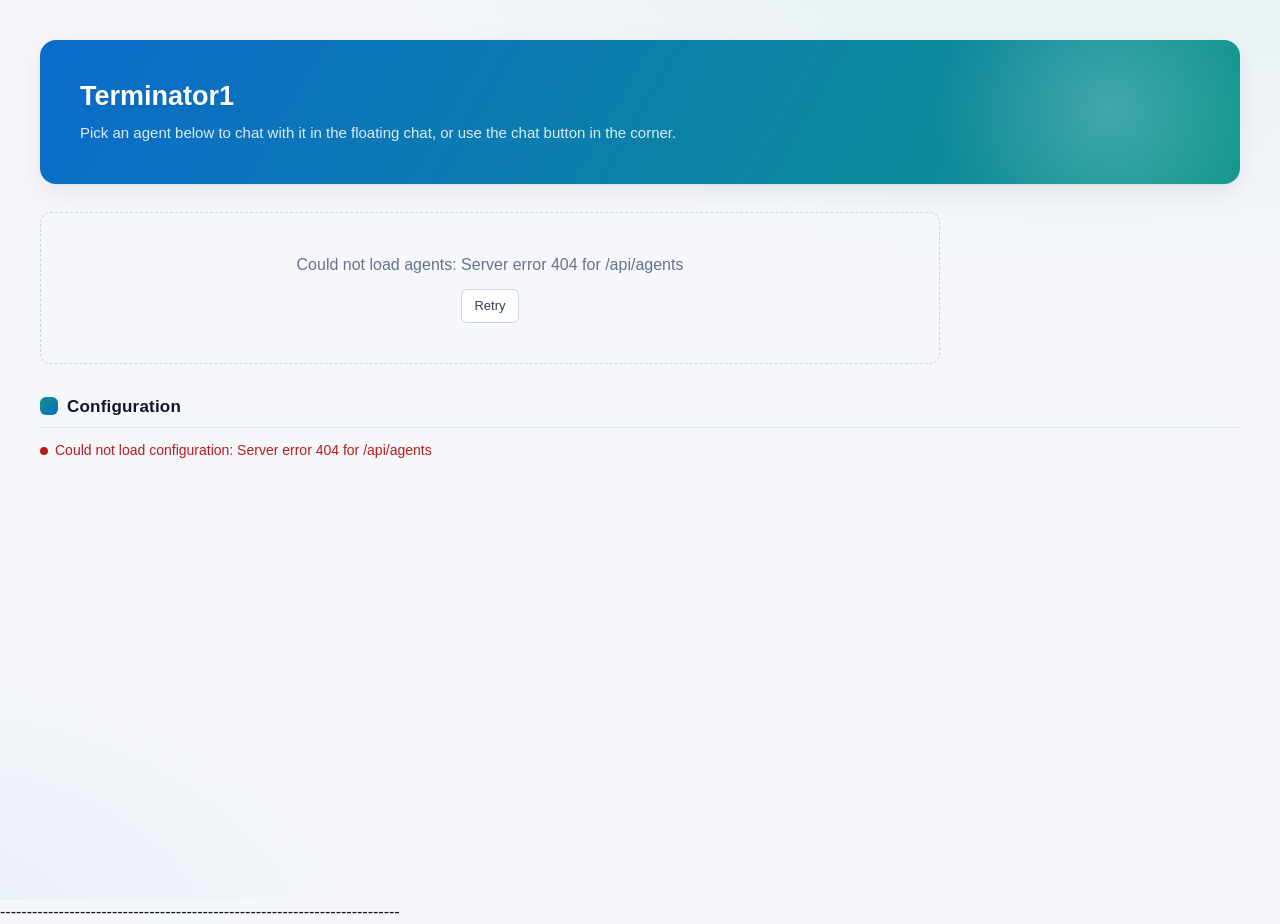
==== static/index.html @ 5e4392af "Initial commit: chat agent app with RAG memory store (v1.9)" ====
<!DOCTYPE html>
<html lang="en">

<head>
    <meta charset="UTF-8">
    <meta name="viewport" content="width=device-width, initial-scale=1.0">
    <title>Terminator1</title>

    <!-- Apply the stored theme (dark/light) before first paint so dark-mode
         users never see a light flash. This is a fast-path cache only - the
         real appearance settings are applied by app.js after /api/settings
         round-trips, and saved values update this cache on every save. -->
    <script>
        (function () {
            var s = "system";
            try { s = localStorage.getItem("appearance-theme") || "system"; } catch (e) {}
            var dark = window.matchMedia("(prefers-color-scheme: dark)").matches;
            document.documentElement.dataset.theme =
                s === "dark" || s === "light" ? s : (dark ? "dark" : "light");
        })();
    </script>

    <!-- ONE stylesheet - every style (base/layout/components/readout/
         agent cards + the pop-out chat engine) lives in styles.css.
         The chat window itself is created at runtime by
         js/classes/chat-window.js (SECTION 8 of the stylesheet), so no
         chat markup is needed here. -->
    <link rel="stylesheet" href="/static/css/styles.css">
</head>

<body>

<div class="app-shell">

    <!-- The whole app is one scrolling column. JS fills these areas:
           #agent-cards     -> AI agent cards
           #config-section  -> config panel (defaults + chat save path) -->
    <main class="main">

        <section class="page">

            <header class="page-header" id="page-header">
                <h1>Terminator1</h1>
                <p>Pick an agent below to chat with it in the floating chat, or use the chat button in the corner.</p>
            </header>

            <!-- AI Agent cards: filled by js/ui/agents.js -->
            <div class="card-grid" id="agent-cards"></div>
            <div id="agent-status-area"></div>

            <!-- Config: filled by js/ui/config.js -->
            <div id="config-section" style="margin-top:32px"></div>

        </section>

    </main>

</div>


<!-- Entry point. app.js boots: loads agents + settings, renders cards +
     config, and opens a reusable ChatWindow (classes/chat-window.js)
     when an agent is selected. -->
<script type="module" src="/static/js/app.js"></script>

</body>

</html>


---------------------------------------------------------------------------
---- static/css/styles.css ----
/* ================================================================
   STYLES.CSS  -  THE ONE STYLESHEET FOR THE WHOLE APP
   ================================================================
   All previous styles (base.css + layout.css + components.css +
   thread.css + board.css) are merged HERE, sectioned with comment
   banners. Additions for the pop-up chat interface live in
   SECTION 6 (CHAT POPUP).

   CONTENTS:
     SECTION 1  BASE         - design tokens, reset, typography
     SECTION 2  LAYOUT       - app shell, page, agent cards, header
     SECTION 3  COMPONENTS   - buttons, cards, fields, badges, modal
     SECTION 4  READOUT      - markdown bubbles, code, lists (shared)
     SECTION 5  AGENT CARDS  - the AI agent card grid
     SECTION 6  [legacy chat popup - markup removed, kept as reference]
     SECTION 7  CONFIG       - config panel styling
     SECTION 8  CHAT WINDOW  - reusable pop-out chat engine (NEW)
   ================================================================ */


/* ==========================================
   ===  SECTION 1: BASE (tokens, reset, typography)
   ========================================== */

:root {
    /* Colors */
    --color-primary: #0b6bcb;        /* main blue (buttons, links) */
    --color-primary-dark: #0a5cb3;   /* hover state for primary */
    --color-primary-soft: #e7f1fb;   /* soft blue chip background */
    --color-sidebar: #064f86;        /* sidebar/legacy header background */
    --color-background: #f5f7fb;     /* page background */
    --color-surface: #ffffff;        /* cards / panels */
    --color-surface-alt: #f3f6fa;    /* composer strip / subtle fills */
    --color-surface-hover: #eef2f8;  /* hover fills */
    --color-text: #0f172a;           /* headings */
    --color-text-soft: #334155;      /* body text */
    --color-text-muted: #64748b;     /* secondary text */
    --color-text-faint: #94a3b8;     /* timestamps */
    --color-border: #e2e8f0;
    --color-border-strong: #cbd5e1;
    --color-accent: #0d9488;         /* branded green/teal accent */
    --color-accent-strong: #0f766e;  /* accent on soft fills / text */
    --color-accent-soft: #d9f2ef;    /* teal-tinted fill / chips */
    --color-danger: #b91c1c;         /* delete actions */
    --color-danger-soft: #fdecec;    /* danger button fill */
    --color-success: #16803c;        /* online dot / saved */
    --color-warning: #b45309;
    --color-focus-ring: rgba(13, 148, 136, 0.18);   /* teal glow on focus */

    /* Component colors (theme-aware, used to replace hardcoded hex) */
    --color-user-bubble-bg: #e7f6f3;
    --color-user-bubble-border: #c9eae4;
    --color-code-bg: #f1f5f9;
    --color-pre-bg: #0f172a;
    --color-pre-text: #e2e8f0;
    --color-input-bg: #ffffff;
    --color-avatar: #e5e7eb;
    --color-avatar-text: #374151;
    --color-online: #2dd4a7;
    --color-header-grad-a: #0b6bcb;  /* blue end of the header/brand gradient */
    --color-header-grad-b: #0d9488;  /* teal end of the header/brand gradient */

    /* Layout sizes */
    --content-max-width: 850px;

    /* Appearance - overridable from the Configuration > Appearance section */
    --app-font-family: Arial, Helvetica, sans-serif;
    --app-font-size: 16px;

    /* Corner rounding */
    --radius-small: 6px;
    --radius-medium: 10px;
    --radius-large: 16px;
    --radius-pill: 999px;

    /* Shadows (soft layered) */
    --shadow-soft: 0 1px 2px rgba(16, 24, 40, 0.04), 0 1px 3px rgba(16, 24, 40, 0.06);
    --shadow-panel: 0 1px 2px rgba(16, 24, 40, 0.05), 0 4px 12px rgba(16, 24, 40, 0.05);
    --shadow-card: 0 1px 2px rgba(16, 24, 40, 0.05), 0 8px 24px rgba(16, 24, 40, 0.07);
    --shadow-pop: 0 12px 32px rgba(16, 24, 40, 0.12);
    --shadow-modal: 0 24px 60px rgba(16, 24, 40, 0.18);
}

/* DARK THEME - applied when <html data-theme="dark"> (Appearance settings
   or system preference). Every component above reads these tokens. */
[data-theme="dark"] {
    --color-primary: #3b82f6;
    --color-primary-dark: #2f6fe0;
    --color-primary-soft: rgba(59, 130, 246, 0.14);
    --color-sidebar: #0d1117;
    --color-background: #0d1117;
    --color-surface: #151c25;
    --color-surface-alt: #1a222d;
    --color-surface-hover: #202a37;
    --color-text: #e6edf3;
    --color-text-soft: #c3cdd8;
    --color-text-muted: #8b98a9;
    --color-text-faint: #5b6b7d;
    --color-border: #242e3b;
    --color-border-strong: #33404f;
    --color-accent: #2dd4bf;
    --color-accent-strong: #5eead4;
    --color-accent-soft: rgba(45, 212, 191, 0.14);
    --color-danger: #f87171;
    --color-danger-soft: rgba(248, 113, 113, 0.12);
    --color-success: #34d399;
    --color-warning: #fbbf24;
    --color-focus-ring: rgba(45, 212, 191, 0.25);
    --color-user-bubble-bg: #0f2f2b;
    --color-user-bubble-border: #1d4942;
    --color-code-bg: #1e293b;
    --color-pre-bg: #0b1220;
    --color-input-bg: #0f151e;
    --color-avatar: #27303c;
    --color-avatar-text: #c3cdd8;
    --color-header-grad-a: #1d4ed8;  /* brighter blue on dark */
    --color-header-grad-b: #0f766e;  /* deeper teal on dark */
}

/* Themed scrollbars (both themes) */
::-webkit-scrollbar { width: 10px; height: 10px; }
::-webkit-scrollbar-track { background: transparent; }
::-webkit-scrollbar-thumb {
    background: var(--color-border-strong);
    border-radius: 6px;
    border: 2px solid transparent;
    background-clip: content-box;
}
::-webkit-scrollbar-thumb:hover {
    background: var(--color-text-faint);
    border: 2px solid transparent;
    background-clip: content-box;
}

/* RESET */
* {
    box-sizing: border-box;
}

html,
body {
    width: 100%;
    min-height: 100%;
    margin: 0;
    padding: 0;
}

html {
    /* rem-based typography scales from here (-0 = stored Appearance size) */
    font-size: var(--app-font-size, 16px);
}

/* TYPOGRAPHY */
body {
    font: inherit;
    font-family: var(--app-font-family, Arial, Helvetica, sans-serif);
    background: var(--color-background);
    color: var(--color-text);
    font-size: 1rem;
    line-height: 1.5;
}

h1,
h2,
h3 {
    line-height: 1.25;
}

a {
    color: var(--color-primary);
}

code {
    padding: 2px 5px;
    border-radius: var(--radius-small);
    background: var(--color-code-bg);
    font-family: Consolas, "Courier New", monospace;
    font-size: 0.9em;
}


/* ==========================================
   ===  SECTION 2: LAYOUT (app shell, page)
   ========================================== */

.app-shell {
    display: flex;
    flex-direction: column;
    width: 100%;
    min-height: 100vh;
}

.main {
    display: flex;
    flex: 1 1 auto;
    flex-direction: column;
    width: 100%;
    min-width: 0;
    min-height: 100vh;
    background:
        radial-gradient(1200px 600px at 85% -10%, rgba(13, 148, 136, 0.07), transparent 60%),
        radial-gradient(900px 500px at -10% 105%, rgba(11, 107, 203, 0.06), transparent 55%),
        var(--color-background);
}

.page {
    flex: 1 1 auto;
    padding: clamp(20px, 4vw, 40px);
}

.page-header {
    position: relative;
    overflow: hidden;
    max-width: none;
    margin: 0 0 28px;
    padding: clamp(26px, 4vw, 40px);
    border-radius: var(--radius-large);
    background: linear-gradient(120deg, var(--color-header-grad-a), var(--color-header-grad-b));
    color: #fff;
    box-shadow: var(--shadow-card);
}

.page-header::before {
    content: "";
    position: absolute;
    top: -120px;
    right: -60px;
    width: 380px;
    height: 380px;
    border-radius: 50%;
    background: radial-gradient(circle, rgba(255, 255, 255, 0.22), transparent 65%);
    pointer-events: none;
}

.page-header h1 {
    position: relative;
    margin: 0 0 8px;
    font-size: clamp(21px, 2.4vw, 27px);
    color: #fff;
    text-shadow: 0 1px 2px rgba(0, 0, 0, 0.12);
}

.page-header p {
    position: relative;
    margin: 0;
    color: rgba(255, 255, 255, 0.86);
    font-size: 0.9375rem;
}

/* Utility */
.hidden {
    display: none !important;
}


/* ==========================================
   ===  SECTION 3: COMPONENTS (buttons, forms, cards, badges)
   ========================================== */

/* BUTTONS */
.btn {
    border: 1px solid transparent;
    border-radius: var(--radius-small);
    padding: 9px 16px;
    font: inherit;
    cursor: pointer;
    transition: .15s ease;
}

.btn:disabled {
    opacity: 0.5;
    cursor: not-allowed;
}

.btn-primary {
    background: linear-gradient(135deg, var(--color-header-grad-a), var(--color-header-grad-b));
    color: #fff;
    box-shadow: 0 2px 8px rgba(11, 107, 203, 0.25);
}

.btn-primary:hover:not(:disabled) {
    filter: brightness(1.06);
    box-shadow: 0 4px 14px rgba(11, 107, 203, 0.32);
    transform: translateY(-1px);
}

.btn-secondary {
    border-color: var(--color-border-strong);
    background: var(--color-surface);
    color: var(--color-text-soft);
}

.btn-secondary:hover:not(:disabled) {
    border-color: var(--color-accent);
    color: var(--color-accent-strong);
}

.btn-danger {
    border-color: transparent;
    background: var(--color-danger-soft);
    color: var(--color-danger);
}

.btn-danger:hover:not(:disabled) {
    background: var(--color-danger-soft);
    border-color: var(--color-danger);
    color: var(--color-danger);
    filter: brightness(0.98);
}

.btn-small {
    padding: 6px 12px;
    font-size: 0.8125rem;
}

/* FORM FIELDS */
.field {
    display: flex;
    flex-direction: column;
    gap: 6px;
    margin-bottom: 16px;
    font-size: 0.875rem;
    color: var(--color-text-soft);
}

.field select,
.field input,
.field textarea {
    width: 100%;
    border: 1px solid var(--color-border-strong);
    border-radius: var(--radius-small);
    padding: 9px 12px;
    font: inherit;
    outline: none;
    background: var(--color-input-bg);
    color: var(--color-text-soft);
}

.field select option {
    color: var(--color-text-soft);
    background: var(--color-surface);
}

.field select:focus,
.field input:focus,
.field textarea:focus {
    border-color: var(--color-accent);
    box-shadow: 0 0 0 3px var(--color-focus-ring);
}

/* Toggle switch row (used by the "Disable chat versioning" setting). */
.field-toggle {
    flex-direction: row;
    align-items: center;
    justify-content: space-between;
    gap: 12px;
}

.field-toggle input {
    position: absolute;
    width: 38px;
    height: 22px;
    opacity: 0;
    cursor: pointer;
}

.field-toggle .field-switch {
    position: relative;
    flex: 0 0 auto;
    width: 38px;
    height: 22px;
}

.field-toggle .field-switch::before {
    content: "";
    position: absolute;
    inset: 0;
    border-radius: 999px;
    background: #cbd5e1;
    transition: background .15s ease;
}

.field-toggle .field-switch::after {
    content: "";
    position: absolute;
    top: 3px;
    left: 3px;
    width: 16px;
    height: 16px;
    border-radius: 50%;
    background: #fff;
    box-shadow: 0 1px 2px rgba(0, 0, 0, .25);
    transition: transform .15s ease;
}

.field-toggle input:checked + .field-switch::before {
    background: var(--color-accent);
}

.field-toggle input:checked + .field-switch::after {
    transform: translateX(16px);
}

/* CARDS AND PANELS */
.panel {
    max-width: 900px;
    border: 1px solid var(--color-border);
    border-radius: var(--radius-medium);
    background: var(--color-surface);
    box-shadow: var(--shadow-panel);
    padding: 20px;
    margin-bottom: 18px;
}

.card {
    position: relative;
    display: flex;
    flex-direction: column;
    gap: 10px;
    border: 1px solid var(--color-border);
    border-radius: var(--radius-medium);
    background: var(--color-surface);
    box-shadow: var(--shadow-card);
    padding: 18px;
    transition: transform .18s ease, box-shadow .18s ease, border-color .18s ease;
}

/* Monogram avatar chip dropped in at the top of each agent card. */
.card-avatar {
    display: flex;
    align-items: center;
    justify-content: center;
    width: 44px;
    height: 44px;
    flex: 0 0 44px;
    border-radius: 12px;
    background: linear-gradient(135deg, var(--color-accent), var(--color-primary));
    color: #fff;
    font-weight: 700;
    font-size: 1rem;
    box-shadow: var(--shadow-soft);
}

.card::after {
    content: "";
    position: absolute;
    top: 0;
    left: 12%;
    right: 12%;
    height: 3px;
    border-radius: 0 0 6px 6px;
    background: linear-gradient(90deg, transparent, var(--color-accent), transparent);
    opacity: 0;
    transition: opacity .18s ease;
}

.card:hover {
    transform: translateY(-3px);
    box-shadow: var(--shadow-pop);
    border-color: var(--color-border-strong);
}

.card:hover::after {
    opacity: 1;
}

.card h3 {
    margin: 0;
    font-size: 1.0625rem;
}

.card p {
    margin: 0;
    flex: 1 1 auto;
    color: var(--color-text-muted);
    font-size: 0.875rem;
    line-height: 1.5;
}

/* BADGES */
.badge {
    align-self: flex-start;
    border-radius: var(--radius-pill);
    padding: 3px 10px;
    background: var(--color-accent-soft);
    color: var(--color-accent-strong);
    font-size: 12px;
    font-weight: 600;
}

/* EMPTY STATES & STATUS MESSAGES */
.empty-state {
    max-width: 900px;
    border: 1px dashed var(--color-border-strong);
    border-radius: var(--radius-medium);
    padding: 40px 25px;
    text-align: center;
    color: var(--color-text-muted);
}

.status-message {
    display: flex;
    align-items: center;
    gap: 7px;
    margin-top: 12px;
    font-size: 0.875rem;
    min-height: 20px;
}

.status-message::before {
    content: "";
    width: 8px;
    height: 8px;
    flex: 0 0 8px;
    border-radius: 50%;
    background: currentColor;
}

.status-message.ok     { color: var(--color-success); }
.status-message.error  { color: var(--color-danger); }
.status-message.warn   { color: var(--color-warning); }

.section-actions {
    display: flex;
    align-items: center;
    gap: 8px;
    flex-wrap: wrap;
    margin-top: 12px;
}

.section-note {
    margin-left: auto;
    font-size: 0.8125rem;
}


/* ==========================================
   ===  SECTION 4: READOUT (markdown bubbles / code / lists)
   ========================================== */
/* Shared rendering classes used inside chat bubbles and anywhere
   message text is displayed. Safe DOM built by ui/markdown.js. */

.readout {
    color: var(--color-text-soft);
    line-height: 1.6;
    overflow-wrap: anywhere;
}

.readout p {
    margin: 0 0 10px;
}

.readout p:last-child {
    margin-bottom: 0;
}

.readout pre {
    margin: 0 0 10px;
    padding: 12px 14px;
    border-radius: 6px;
    background: var(--color-pre-bg);
    color: var(--color-pre-text);
    font-family: Consolas, "Courier New", monospace;
    font-size: 0.8125rem;
    line-height: 1.5;
    overflow-x: auto;
}

.readout pre code {
    padding: 0;
    background: transparent;
    color: inherit;
    font-size: inherit;
}

.readout code {
    padding: 2px 5px;
    border-radius: 4px;
    background: var(--color-code-bg);
    font-family: Consolas, "Courier New", monospace;
    font-size: 0.9em;
}

.readout ul,
.readout ol {
    margin: 0 0 10px;
    padding-left: 22px;
}


/* ==========================================
   ===  SECTION 5: AGENT CARDS
   ========================================== */

.card-grid {
    display: grid;
    grid-template-columns: repeat(auto-fill, minmax(260px, 1fr));
    gap: 16px;
    max-width: 1000px;
}

.agent-card-action {
    margin-top: auto;
}


/* ==========================================
   ===  SECTION 6: CHAT POPUP (floating chat window)
   ========================================== */

.chat-popup {
    position: fixed;
    right: 24px;
    bottom: 24px;
    z-index: 60;
    display: flex;
    flex-direction: column;
    width: min(420px, calc(100vw - 24px));
    height: min(560px, calc(100vh - 48px));
    border: 1px solid var(--color-border);
    border-radius: var(--radius-large);
    background: var(--color-surface);
    box-shadow: var(--shadow-pop);
    overflow: hidden;
}

/* A launching button shown when the popup is closed (bottom-right). */
.chat-launcher {
    position: fixed;
    right: 24px;
    bottom: 24px;
    z-index: 60;
}

/* Header */
.chat-header {
    display: flex;
    flex: 0 0 auto;
    align-items: center;
    gap: 12px;
    padding: 12px 14px;
    border-bottom: 1px solid var(--color-border);
    background: linear-gradient(135deg, var(--color-header-grad-a), var(--color-header-grad-b));
    color: #fff;
}

.chat-header .avatar {
    flex: 0 0 34px;
    width: 34px;
    height: 34px;
    font-size: 14px;
}

.chat-header-info {
    display: flex;
    flex: 1 1 auto;
    flex-direction: column;
    min-width: 0;
}

.chat-header-info strong {
    overflow: hidden;
    font-size: 0.9375rem;
    color: #fff;
    white-space: nowrap;
    text-overflow: ellipsis;
}

.chat-header-info small {
    color: rgba(255, 255, 255, 0.78);
    font-size: 0.75rem;
}

.chat-header-actions {
    display: flex;
    flex: 0 0 auto;
    align-items: center;
    gap: 6px;
}

.chat-header-actions button {
    border: 0;
    border-radius: var(--radius-small);
    padding: 6px 10px;
    background: rgba(255, 255, 255, 0.10);
    color: #fff;
    font-size: 12px;
    cursor: pointer;
}

.chat-header-actions button:hover {
    background: rgba(255, 255, 255, 0.22);
    color: #fff;
}

.chat-header-actions button.danger:hover {
    background: #fee2e2;
    color: var(--color-danger);
}

/* Scrolling bubbles */
.chat-body {
    display: flex;
    flex: 1 1 auto;
    flex-direction: column;
    gap: 14px;
    min-height: 0;
    padding: 16px;
    overflow-y: auto;
    background: var(--color-background);
}

.chat-welcome {
    margin: auto;
    text-align: center;
    color: var(--color-text-muted);
    font-size: 0.875rem;
}

/* One bubble: a row [avatar | content] mirroring the old message layout */
.bubble {
    display: flex;
    align-items: flex-start;
    gap: 10px;
    max-width: 100%;
}

.bubble.user {
    align-self: flex-end;
    padding-left: clamp(0px, 6vw, 40px);
}

.bubble.agent {
    align-self: flex-start;
    padding-left: 4px;
}

.bubble-content {
    flex: 1 1 auto;
    min-width: 0;
}

.bubble-header {
    display: flex;
    flex-wrap: wrap;
    gap: 8px;
    align-items: center;
    margin-bottom: 4px;
}

.bubble-header strong {
    font-size: 0.8125rem;
}

.bubble-header span {
    color: var(--color-text-faint);
    font-size: 0.6875rem;
}

.bubble-body {
    border-radius: var(--radius-medium);
    padding: 10px 12px;
    background: var(--color-surface);
    box-shadow: var(--shadow-panel);
    font-size: 0.875rem;
}

.bubble.agent .bubble-body {
    border-left: 3px solid var(--color-accent);
    background: var(--color-surface);
}

.bubble.user .bubble-body {
    border: 1px solid var(--color-user-bubble-border);
    background: var(--color-user-bubble-bg);
}

/* Avatar */
.avatar {
    display: flex;
    align-items: center;
    justify-content: center;
    border-radius: 50%;
    background: var(--color-avatar);
    color: var(--color-avatar-text);
    font-weight: 700;
}

.avatar.agent-avatar {
    background: linear-gradient(135deg, var(--color-accent), var(--color-primary));
    color: #fff;
}

/* Typing indicator (pulsing dots) */
.typing {
    display: inline-flex;
    align-items: center;
    gap: 5px;
}

.typing span {
    width: 7px;
    height: 7px;
    border-radius: 50%;
    background: var(--color-accent);
    animation: typing-pulse 1.2s infinite ease-in-out;
}

.typing span:nth-child(2) { animation-delay: 0.15s; }
.typing span:nth-child(3) { animation-delay: 0.3s; }

@keyframes typing-pulse {
    0%, 60%, 100% { opacity: 0.25; }
    30%           { opacity: 1; }
}

/* Input area */
.chat-input-area {
    display: flex;
    flex: 0 0 auto;
    flex-direction: column;
    gap: 8px;
    padding: 12px 14px;
    border-top: 1px solid var(--color-border);
    background: var(--color-surface-alt);
}

#chat-message-input {
    display: block;
    width: 100%;
    min-height: 60px;
    max-height: 160px;
    resize: vertical;
    border: 1px solid var(--color-border-strong);
    border-radius: var(--radius-small);
    padding: 10px 12px;
    outline: none;
    background: var(--color-input-bg);
    font: inherit;
    line-height: 1.5;
}

#chat-message-input:focus {
    border-color: var(--color-accent);
    box-shadow: 0 0 0 3px var(--color-focus-ring);
}

.chat-input-row {
    display: flex;
    align-items: center;
    justify-content: space-between;
    gap: 10px;
}

.chat-input-hint {
    color: var(--color-text-faint);
    font-size: 12px;
}

.chat-save-status {
    font-size: 12px;
    min-height: 16px;
}

#chat-send-button:disabled {
    opacity: 0.45;
    cursor: not-allowed;
}


/* ==========================================
   ===  SECTION 7: CONFIG panel
   ========================================== */

.config-note {
    color: var(--color-text-muted);
    font-size: 0.8125rem;
    margin-top: 4px;
}

/* Live Appearance preview (font + size sample shown before saving). */
.appearance-preview {
    margin: 4px 0 16px;
    padding: 12px 14px;
    border: 1px dashed var(--color-border-strong);
    border-radius: var(--radius-small);
    background: var(--color-surface-alt);
    color: var(--color-text-soft);
    line-height: 1.6;
    overflow-wrap: anywhere;
}

#config-section .config-section-heading {
    display: flex;
    align-items: center;
    gap: 9px;
    font-size: 1.0625rem;
    letter-spacing: 0.2px;
    margin: 26px 0 2px;
    padding-bottom: 10px;
    border-bottom: 1px solid var(--color-border, #e1e5e8);
}

#config-section .config-section-heading::before {
    content: "";
    width: 18px;
    height: 18px;
    flex: 0 0 18px;
    border-radius: 6px;
    background: linear-gradient(135deg, var(--color-accent), var(--color-primary));
}

.chat-tests-toolbar {
    display: flex;
    align-items: center;
    gap: 8px;
    flex-wrap: wrap;
    margin: 10px 0 14px;
}

.chat-tests-cards .agent-test-card-header:hover {
    background: var(--color-surface-hover, #f4f6f8);
}

.agent-test-card .test-row:hover {
    background: var(--color-surface-hover, #f4f6f8);
}

@media (max-width: 880px) {
    .chat-tests-toolbar {
        margin: 8px 0 10px;
    }
}


/* ==========================================
   ===  RESPONSIVE (mobile)
   ========================================== */

@media (max-width: 600px) {
    .page {
        padding: 18px 14px;
    }

    .chat-window-launcher {
        right: 12px;
        bottom: 12px;
    }
}


/* ==========================================
   ===  SECTION 8: CHAT WINDOW ENGINE (reusable pop-out chat)
   ========================================== */
/* Styles for js/classes/chat-window.js - the configuration-driven,
   pop-out chat window. Class names are prefixed `cw-` (plus the root
   `.chat-window`) so this component never collides with app styles.
   This replaces the older static chat-popup markup that lived in
   SECTION 6. A launcher button is created by the component, so no
   chat markup is required in the page HTML. */

:root {
    /* CHAT WINDOW ENGINE tokens (map onto the app palette by default) */
    --cw-bg: var(--color-surface);
    --cw-header-bg: var(--color-surface-alt);
    --cw-border: var(--color-border);
    --cw-border-strong: var(--color-border-strong);
    --cw-chat-bg: var(--color-background);
    --cw-panel-bg: var(--color-surface);
    --cw-text-muted: var(--color-text-muted);
    --cw-user-bg: var(--color-user-bubble-bg);
    --cw-accent: var(--color-accent);
    --cw-header-height: 50px;
    --cw-z-index: 9000;
}

.cw-hidden {
    display: none !important;
}

/* ---------- the floating window ---------- */

.chat-window {
    position: fixed;
    right: 24px;
    bottom: 24px;
    z-index: var(--cw-z-index);
    display: flex;
    flex-direction: column;
    width: 780px;
    max-width: calc(100vw - 16px);
    height: 560px;
    max-height: calc(100vh - 16px);
    min-width: 360px;
    min-height: 460px;
    border: 1px solid var(--cw-border);
    border-radius: var(--radius-large);
    background: var(--cw-bg);
    box-shadow: var(--shadow-pop);
    overflow: hidden;
    font: inherit;
}

.chat-window.cw-dragging {
    cursor: grabbing;
    user-select: none;
}

/* ---------- header (also the drag handle) ---------- */

.cw-window-header {
    display: flex;
    flex: 0 0 auto;
    align-items: center;
    gap: 12px;
    height: var(--cw-header-height);
    padding: 8px 10px;
    border-bottom: 1px solid transparent;
    background: linear-gradient(135deg, var(--color-header-grad-a), var(--color-header-grad-b));
    color: #fff;
    cursor: grab;
    user-select: none;
    touch-action: none;
}

.chat-window.cw-dragging .cw-window-header {
    cursor: grabbing;
}

.cw-window-avatar {
    display: flex;
    flex: 0 0 32px;
    align-items: center;
    justify-content: center;
    width: 32px;
    height: 32px;
    border-radius: 50%;
    background: rgba(255, 255, 255, 0.18);
    border: 1px solid rgba(255, 255, 255, 0.25);
    color: #fff;
    font-size: 13px;
    font-weight: 700;
    overflow: hidden;
}

.cw-window-info {
    display: flex;
    flex: 1 1 auto;
    flex-direction: column;
    min-width: 0;
}

.cw-window-info strong {
    overflow: hidden;
    font-size: 0.9375rem;
    color: #fff;
    white-space: nowrap;
    text-overflow: ellipsis;
}

.cw-window-info small {
    overflow: hidden;
    color: rgba(255, 255, 255, 0.78);
    font-size: 0.75rem;
    white-space: nowrap;
    text-overflow: ellipsis;
}

.cw-window-actions {
    display: flex;
    flex: 0 0 auto;
    align-items: center;
    gap: 4px;
}

.cw-icon-btn {
    display: inline-flex;
    align-items: center;
    justify-content: center;
    width: 28px;
    height: 28px;
    padding: 0;
    border: 0;
    border-radius: var(--radius-small);
    background: transparent;
    color: rgba(255, 255, 255, 0.85);
    cursor: pointer;
}

.cw-icon-btn:hover {
    background: rgba(255, 255, 255, 0.20);
    color: #fff;
}

.cw-icon-btn.cw-close:hover {
    background: #fee2e2;
    color: var(--color-danger);
}

/* ---------- body: chat area + right panel ---------- */

.cw-window-body {
    display: flex;
    flex: 1 1 auto;
    min-height: 0;
}

.cw-chat-area {
    display: flex;
    flex: 1 1 auto;
    flex-direction: column;
    min-width: 0;
}

.cw-message-body {
    display: flex;
    flex: 1 1 auto;
    flex-direction: column;
    gap: 14px;
    min-height: 0;
    padding: 16px;
    overflow-y: auto;
    background: var(--cw-chat-bg);
}

/* ---------- bubbles ---------- */

.cw-bubble {
    display: flex;
    align-items: flex-start;
    gap: 10px;
    max-width: 100%;
}

.cw-bubble.cw-user {
    align-self: flex-end;
    padding-left: clamp(0px, 6vw, 40px);
}

.cw-bubble.cw-assistant,
.cw-bubble.cw-agent {
    align-self: flex-start;
    padding-left: 4px;
}

.cw-bubble-content {
    flex: 1 1 auto;
    min-width: 0;
}

.cw-bubble-header {
    display: flex;
    flex-wrap: wrap;
    gap: 8px;
    align-items: center;
    margin-bottom: 4px;
}

.cw-bubble-header strong {
    font-size: 0.8125rem;
}

.cw-bubble-header span {
    color: var(--color-text-faint);
    font-size: 0.6875rem;
}

.cw-bubble-body {
    border-radius: var(--radius-medium);
    padding: 10px 12px;
    background: var(--color-surface);
    box-shadow: var(--shadow-panel);
    font-size: 0.875rem;
}

.cw-bubble.cw-user .cw-bubble-body {
    border: 1px solid var(--color-user-bubble-border);
    background: var(--cw-user-bg);
}

.cw-bubble.cw-agent .cw-bubble-body {
    border-left: 3px solid var(--cw-accent);
}

.cw-bubble.cw-system {
    align-self: center;
    max-width: 80%;
}

.cw-bubble.cw-system .cw-bubble-header {
    display: none;
}

.cw-bubble.cw-system .cw-bubble-body {
    padding: 6px 12px;
    border: 1px dashed var(--cw-border-strong);
    background: transparent;
    box-shadow: none;
    color: var(--color-text-muted);
    font-size: 0.8125rem;
    font-style: italic;
    text-align: center;
}

.cw-bubble-avatar {
    display: flex;
    align-items: center;
    justify-content: center;
    flex: 0 0 30px;
    width: 30px;
    height: 30px;
    border-radius: 50%;
    background: var(--color-avatar);
    color: var(--color-avatar-text);
    font-size: 12px;
    font-weight: 700;
}

.cw-bubble-avatar.cw-agent-avatar {
    background: linear-gradient(135deg, var(--color-accent), var(--color-primary));
    color: #fff;
}

/* ---------- welcome / typing ---------- */

.cw-welcome {
    margin: auto;
    max-width: 340px;
    text-align: center;
    color: var(--color-text-muted);
    font-size: 14px;
}

.cw-welcome h3 {
    margin: 0 0 6px;
    color: var(--color-text);
    font-size: 17px;
}

.cw-welcome p {
    margin: 0;
}

.cw-typing {
    display: inline-flex;
    align-items: center;
    gap: 5px;
}

.cw-typing span {
    width: 7px;
    height: 7px;
    border-radius: 50%;
    background: var(--color-accent);
    animation: cw-typing-pulse 1.2s infinite ease-in-out;
}

.cw-typing span:nth-child(2) { animation-delay: 0.15s; }
.cw-typing span:nth-child(3) { animation-delay: 0.3s; }

@keyframes cw-typing-pulse {
    0%, 60%, 100% { opacity: 0.25; }
    30%           { opacity: 1; }
}

/* ---------- right panel ---------- */

.cw-panel {
    position: relative;
    flex: 0 0 auto;
    display: flex;
    flex-direction: column;
    width: 300px;
    border-left: 1px solid var(--cw-border);
    background: var(--cw-panel-bg);
}

.cw-panel.cw-panel-hidden {
    display: none;
}

.cw-panel-sections {
    flex: 1 1 auto;
    padding: 14px 16px 20px;
    overflow-y: auto;
}

.cw-panel-drag {
    position: absolute;
    top: 0;
    bottom: 0;
    left: -4px;
    width: 8px;
    z-index: 2;
    cursor: col-resize;
    touch-action: none;
}

.cw-panel-drag:hover {
    background: var(--color-focus-ring);
}

.cw-panel-section {
    margin-bottom: 14px;
}

.cw-panel-section-head {
    display: flex;
    align-items: center;
    gap: 8px;
    padding: 6px 0;
    border-bottom: 1px solid var(--cw-border);
    font-size: 0.75rem;
    font-weight: 700;
    letter-spacing: 0.4px;
    text-transform: uppercase;
    color: var(--color-text-muted);
}

.cw-panel-section-toggle {
    display: flex;
    align-items: center;
    gap: 6px;
    width: 100%;
    padding: 0;
    border: 0;
    background: transparent;
    font: inherit;
    text-align: left;
    cursor: pointer;
    color: inherit;
}

.cw-panel-section-toggle svg {
    flex: 0 0 auto;
    margin-left: auto;
    color: var(--color-text-faint);
    transition: transform 0.15s ease;
}

.cw-panel-section.cw-collapsed .cw-panel-section-toggle svg {
    transform: rotate(-90deg);
}

.cw-panel-section-body {
    padding-top: 8px;
}

.cw-panel-section.cw-collapsed .cw-panel-section-body {
    display: none;
}

/* panel fields */

.cw-field {
    display: flex;
    flex-direction: column;
    gap: 4px;
    margin-bottom: 10px;
    font-size: 0.8125rem;
    color: var(--color-text-soft);
}

.cw-field-label {
    font-size: 0.75rem;
    color: var(--color-text-muted);
}

.cw-field-value {
    padding: 6px 8px;
    border: 1px solid var(--cw-border);
    border-radius: var(--radius-small);
    background: var(--color-surface-alt);
    font-size: 0.8125rem;
    color: var(--color-text-soft);
}

.cw-field input[type="text"],
.cw-field select {
    width: 100%;
    padding: 7px 10px;
    border: 1px solid var(--cw-border-strong);
    border-radius: var(--radius-small);
    background: var(--color-input-bg);
    color: var(--color-text-soft);
    font: inherit;
    font-size: 13px;
    outline: none;
}

.cw-field select option {
    color: var(--color-text-soft);
    background: var(--color-surface);
}

.cw-field input:focus,
.cw-field select:focus {
    border-color: var(--color-accent);
    box-shadow: 0 0 0 3px var(--color-focus-ring);
}

.cw-field.cw-field-toggle {
    flex-direction: row;
    align-items: center;
    justify-content: space-between;
    gap: 12px;
}

.cw-switch {
    position: relative;
    flex: 0 0 auto;
    width: 38px;
    height: 22px;
}

.cw-switch input {
    position: absolute;
    width: 100%;
    height: 100%;
    margin: 0;
    opacity: 0;
    cursor: pointer;
}

.cw-switch-track {
    position: absolute;
    inset: 0;
    border-radius: 999px;
    background: #cbd5e1;
    transition: background 0.15s ease;
    pointer-events: none;
}

.cw-switch-track::after {
    content: "";
    position: absolute;
    top: 3px;
    left: 3px;
    width: 16px;
    height: 16px;
    border-radius: 50%;
    background: #fff;
    box-shadow: 0 1px 2px rgba(0, 0, 0, 0.25);
    transition: transform 0.15s ease;
}

.cw-switch input:checked + .cw-switch-track {
    background: var(--color-accent);
}

.cw-switch input:checked + .cw-switch-track::after {
    transform: translateX(16px);
}

.cw-divider {
    margin: 12px 0;
    border: 0;
    border-top: 1px solid var(--cw-border);
}

.cw-panel-button {
    display: inline-flex;
    align-items: center;
    justify-content: center;
    width: 100%;
    margin-bottom: 8px;
    padding: 8px 12px;
    border: 1px solid var(--cw-border-strong);
    border-radius: var(--radius-small);
    background: var(--color-surface);
    color: var(--color-text-soft);
    font-size: 13px;
    font-weight: 600;
    cursor: pointer;
}

.cw-panel-button:hover:not(:disabled) {
    border-color: var(--color-primary);
    color: var(--color-primary);
}

.cw-panel-button:disabled {
    opacity: 0.5;
    cursor: not-allowed;
}

/* ---------- composer ---------- */

.cw-composer {
    display: flex;
    flex: 0 0 auto;
    flex-direction: column;
    gap: 8px;
    padding: 12px 14px;
    border-top: 1px solid var(--cw-border);
    background: var(--color-surface-alt);
}

.cw-save-status {
    min-height: 16px;
    font-size: 0.75rem;
}

.cw-save-status.ok { color: var(--color-success); }
.cw-save-status.error { color: var(--color-danger); }

.cw-input {
    display: block;
    width: 100%;
    min-height: 40px;
    max-height: 160px;
    padding: 9px 12px;
    border: 1px solid var(--cw-border-strong);
    border-radius: var(--radius-small);
    background: var(--color-input-bg);
    resize: none;
    overflow-y: auto;
    outline: none;
    font: inherit;
    line-height: 1.5;
}

.cw-input:focus {
    border-color: var(--color-accent);
    box-shadow: 0 0 0 3px var(--color-focus-ring);
}

.cw-input:disabled {
    opacity: 0.6;
}

.cw-composer-row {
    display: flex;
    align-items: center;
    justify-content: space-between;
    gap: 10px;
}

.cw-input-hint {
    color: var(--color-text-faint);
    font-size: 0.75rem;
}

/* ---------- launcher + resize handles ---------- */

.chat-window-launcher {
    position: fixed;
    right: 24px;
    bottom: 24px;
    z-index: var(--cw-z-index);
    box-shadow: var(--shadow-pop);
}

.cw-resize {
    position: absolute;
    z-index: 3;
}

.cw-resize-n { top: -3px; left: 8px; right: 8px; height: 8px; cursor: n-resize; }
.cw-resize-s { bottom: -3px; left: 8px; right: 8px; height: 8px; cursor: s-resize; }
.cw-resize-e { top: 8px; right: -3px; bottom: 8px; width: 8px; cursor: e-resize; }
.cw-resize-w { top: 8px; left: -3px; bottom: 8px; width: 8px; cursor: w-resize; }
.cw-resize-ne { top: -3px; right: -3px; width: 12px; height: 12px; cursor: ne-resize; }
.cw-resize-nw { top: -3px; left: -3px; width: 12px; height: 12px; cursor: nw-resize; }
.cw-resize-se { right: -3px; bottom: -3px; width: 12px; height: 12px; cursor: se-resize; }
.cw-resize-sw { left: -3px; bottom: -3px; width: 12px; height: 12px; cursor: sw-resize; }

/* ---------- flyout widget (persistent corner chat) ---------- */

/* The widget root is always anchored bottom-right. In its collapsed
   (resting) state it only shows the corner launcher button; in the
   expanded state the full chat panel "flies out" upward from it. */
.chat-window.cw-widget {
    position: fixed;
    right: 24px;
    bottom: 24px;
    left: auto;
    top: auto;
    z-index: var(--cw-z-index);
    display: flex;
    flex-direction: column;
    width: 380px;
    height: 560px;
    max-width: calc(100vw - 24px);
    max-height: calc(100vh - 24px);
    min-width: 300px;
    min-height: 380px;
    border: 1px solid var(--cw-border);
    border-radius: var(--radius-large);
    background: var(--cw-bg);
    box-shadow: var(--shadow-pop);
    overflow: hidden;
    transform-origin: bottom right;
    transition: transform 0.25s ease, opacity 0.22s ease;
}

/* Collapsed = just the round launcher bubble. Hide the inner panel. */
.chat-window.cw-widget.cw-collapsed {
    width: 60px;
    height: 60px;
    min-width: 0;
    min-height: 0;
    border-radius: 50%;
    transform: translateY(12px);
    opacity: 0.94;
    cursor: pointer;
}

.chat-window.cw-widget.cw-collapsed .cw-window-header,
.chat-window.cw-widget.cw-collapsed .cw-window-body,
.chat-window.cw-widget.cw-collapsed .cw-composer {
    display: none;
}

.chat-window.cw-widget.cw-collapsed:hover {
    transform: translateY(8px);
    opacity: 1;
}

/* Expanded = full chat panel flies out. */
.chat-window.cw-widget.cw-expanded {
    transform: translateY(0);
    opacity: 1;
    cursor: default;
}

/* The persistent corner button (shown only while collapsed). */
.cw-widget-launcher {
    position: absolute;
    inset: 0;
    display: flex;
    align-items: center;
    justify-content: center;
    width: 100%;
    height: 100%;
    border: 0;
    border-radius: 50%;
    background: linear-gradient(135deg, var(--color-header-grad-a), var(--color-header-grad-b));
    color: #fff;
    cursor: pointer;
    box-shadow: var(--shadow-pop);
}

.cw-widget-launcher:hover {
    filter: brightness(1.08);
}

/* When expanded, hide the header-drag cursor (widget is not draggable)
   and hide the collapsed launcher. */
.chat-window.cw-widget.cw-expanded .cw-widget-launcher {
    display: none;
}

.chat-window.cw-widget .cw-window-header {
    cursor: default;
}

/* Agent switcher dropdown in the flyout header. */
.cw-agent-select {
    flex: 0 1 auto;
    max-width: 140px;
    padding: 5px 8px;
    border: 1px solid var(--cw-border-strong);
    border-radius: var(--radius-small);
    background: var(--color-input-bg);
    color: var(--color-text-soft);
    font: inherit;
    font-size: 12px;
    outline: none;
}

.cw-agent-select option {
    color: var(--color-text-soft);
    background: var(--color-surface);
}

.cw-agent-select:focus {
    border-color: var(--color-accent);
    box-shadow: 0 0 0 3px var(--color-focus-ring);
}

/* Header toggle (config-driven, e.g. "Save to memory" in the flyout widget
   where the side panel is hidden). */
.cw-header-toggle {
    display: flex;
    flex: 0 0 auto;
    align-items: center;
    gap: 6px;
    padding: 3px 8px;
    border: 1px solid rgba(255, 255, 255, 0.35);
    border-radius: var(--radius-small);
    background: rgba(255, 255, 255, 0.12);
    color: #fff;
    font-size: 12px;
    line-height: 1.2;
    cursor: pointer;
    user-select: none;
}

.cw-header-toggle input {
    margin: 0;
    accent-color: var(--color-accent, #6ea8fe);
    cursor: pointer;
}

.cw-header-toggle-label {
    white-space: nowrap;
}

/* ---------- minimized state ---------- */

.chat-window.cw-minimized .cw-window-body,
.chat-window.cw-minimized .cw-composer {
    display: none;
}

/* ---------- small screens ---------- */

@media (max-width: 600px) {
    .chat-window {
        right: 8px !important;
        bottom: 8px !important;
        left: 8px !important;
        top: 8px !important;
        width: auto !important;
        height: auto !important;
        min-width: 0 !important;
        min-height: 0 !important;
        max-width: none !important;
        max-height: none !important;
    }

    .chat-window.cw-widget.cw-collapsed {
        left: auto !important;
        top: auto !important;
        right: 14px !important;
        bottom: 14px !important;
        width: 60px !important;
        height: 60px !important;
        min-width: 0 !important;
        min-height: 0 !important;
        max-width: none !important;
        max-height: none !important;
    }

    .chat-window.cw-widget.cw-expanded {
        left: 8px !important;
        top: 8px !important;
        right: 8px !important;
        bottom: 8px !important;
        width: auto !important;
        height: auto !important;
    }
}


---------------------------------------------------------------------------
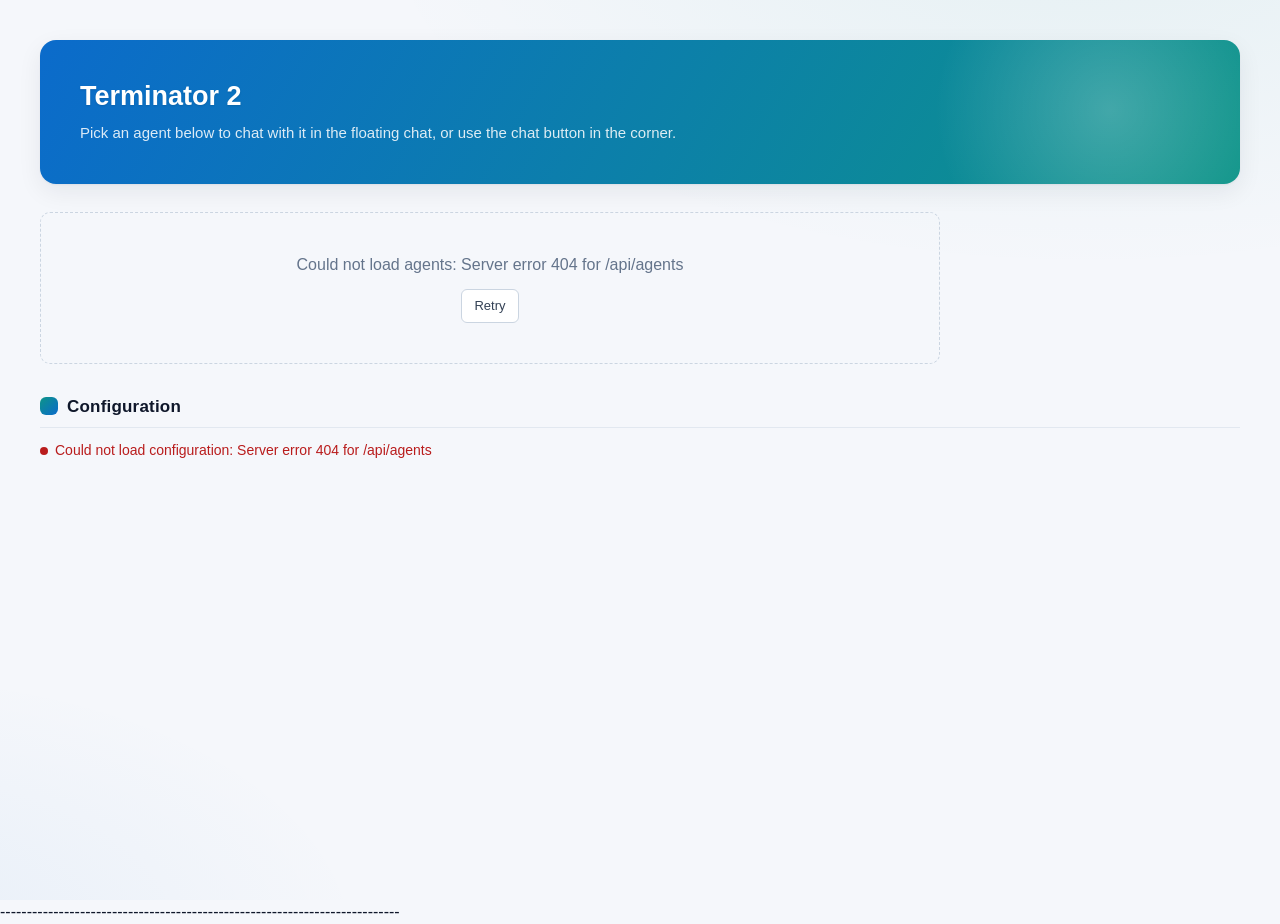
==== commit f5fab3bf: "Rename page header to Terminator 2" ====
--- a/static/index.html
+++ b/static/index.html
@@ -41,7 +41,7 @@
         <section class="page">
 
             <header class="page-header" id="page-header">
-                <h1>Terminator1</h1>
+                <h1>Terminator 2</h1>
                 <p>Pick an agent below to chat with it in the floating chat, or use the chat button in the corner.</p>
             </header>
 
